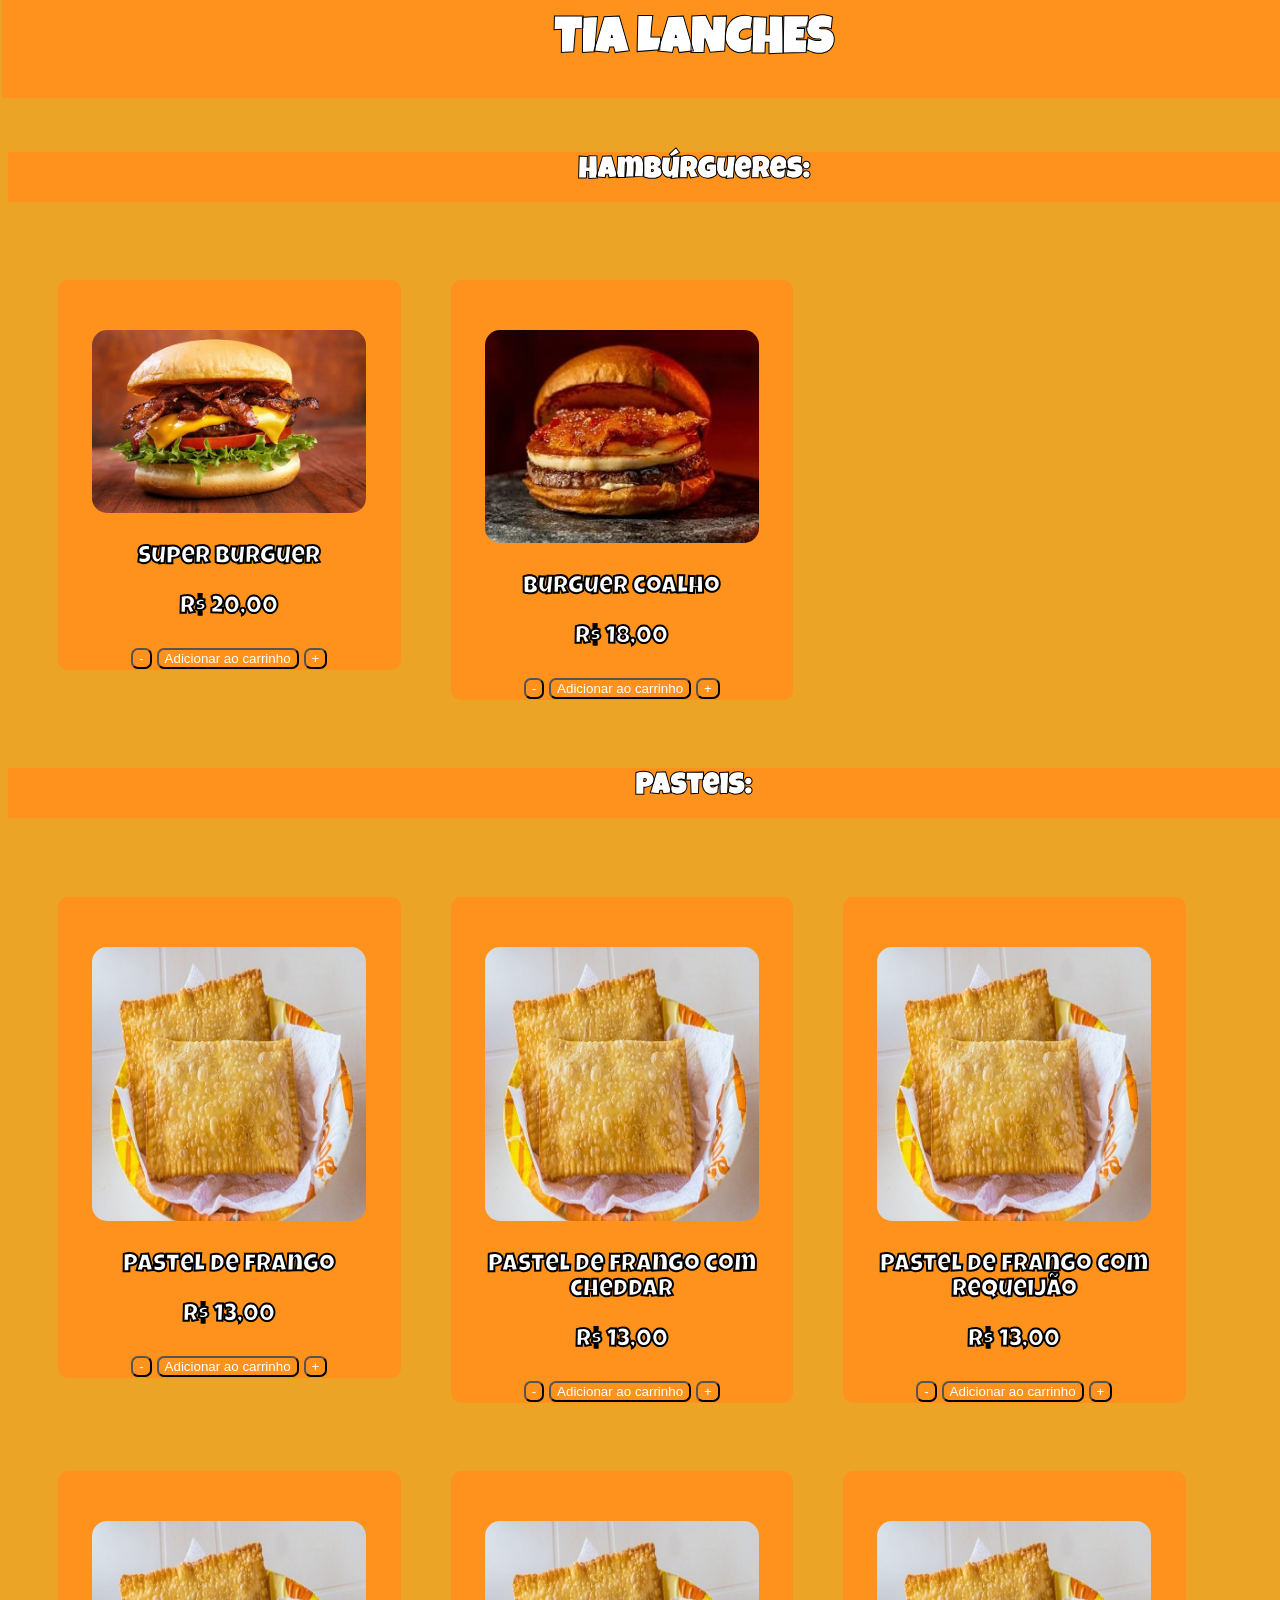
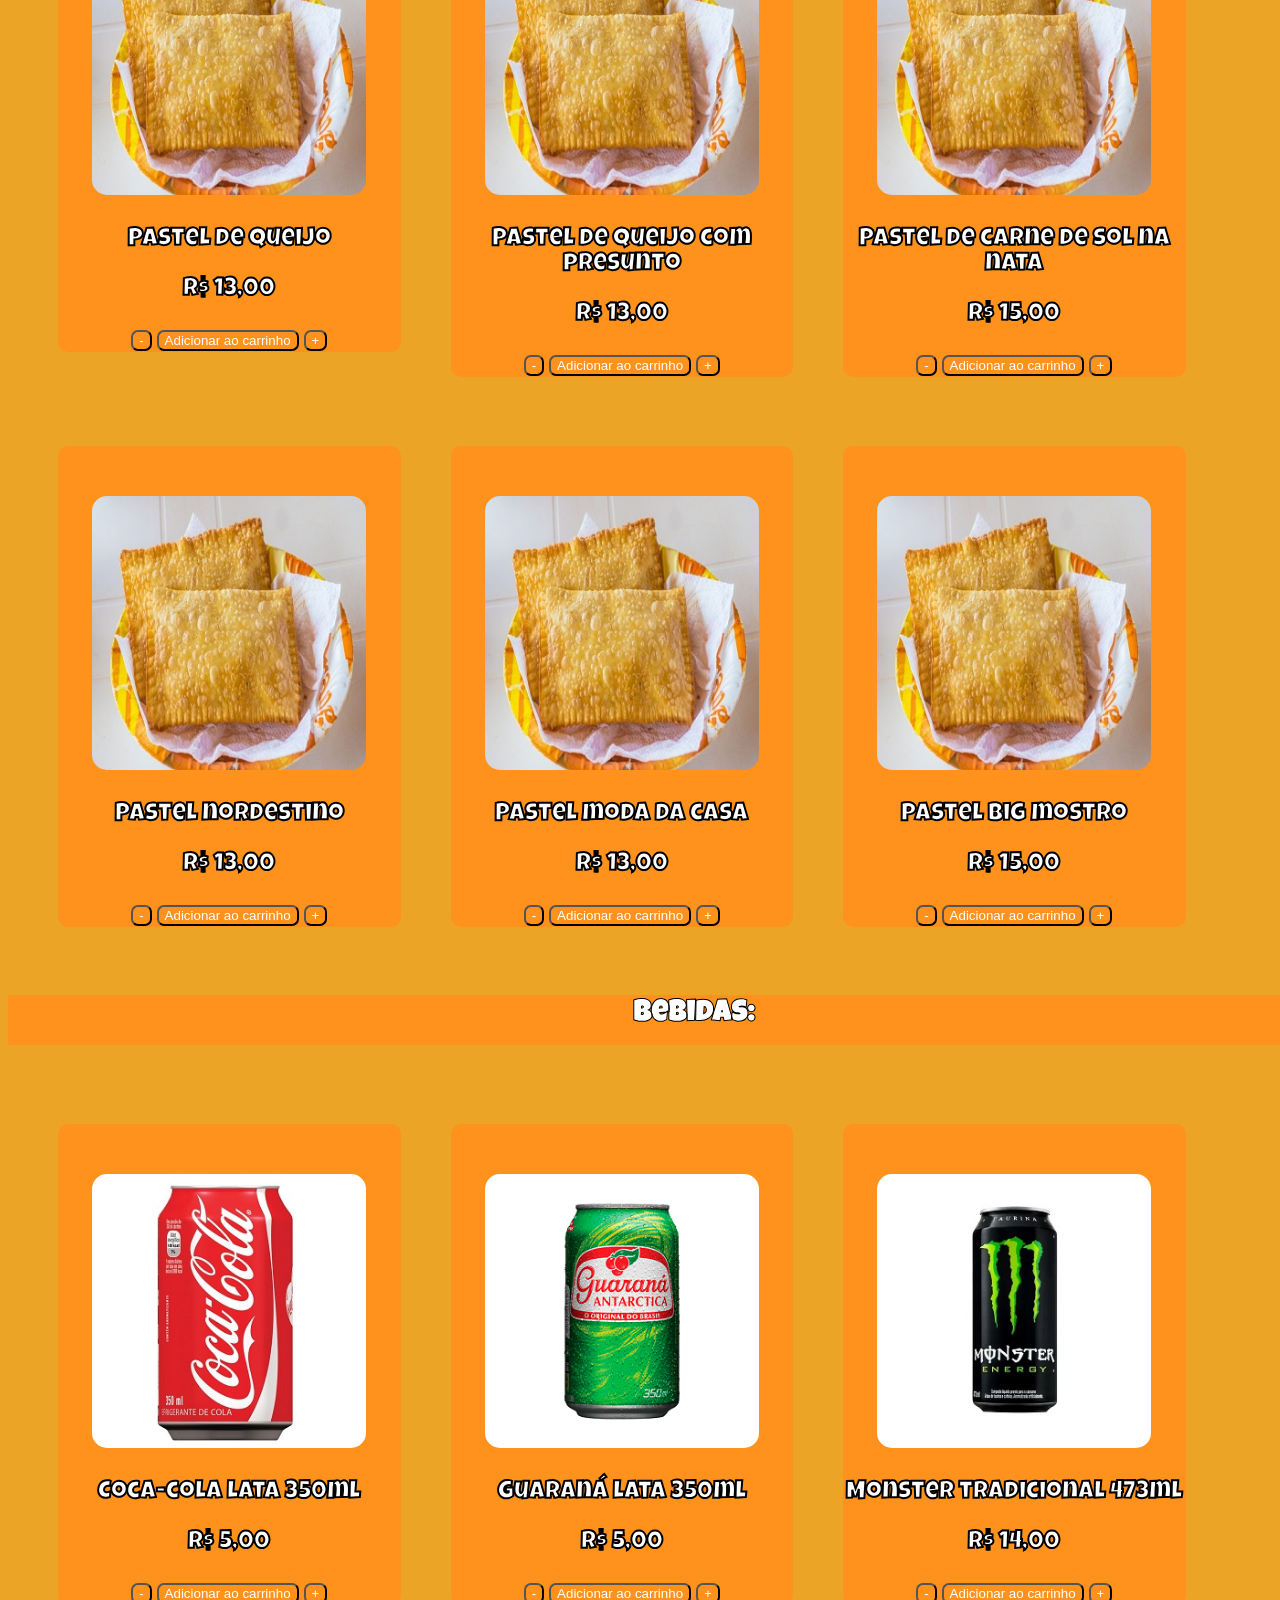
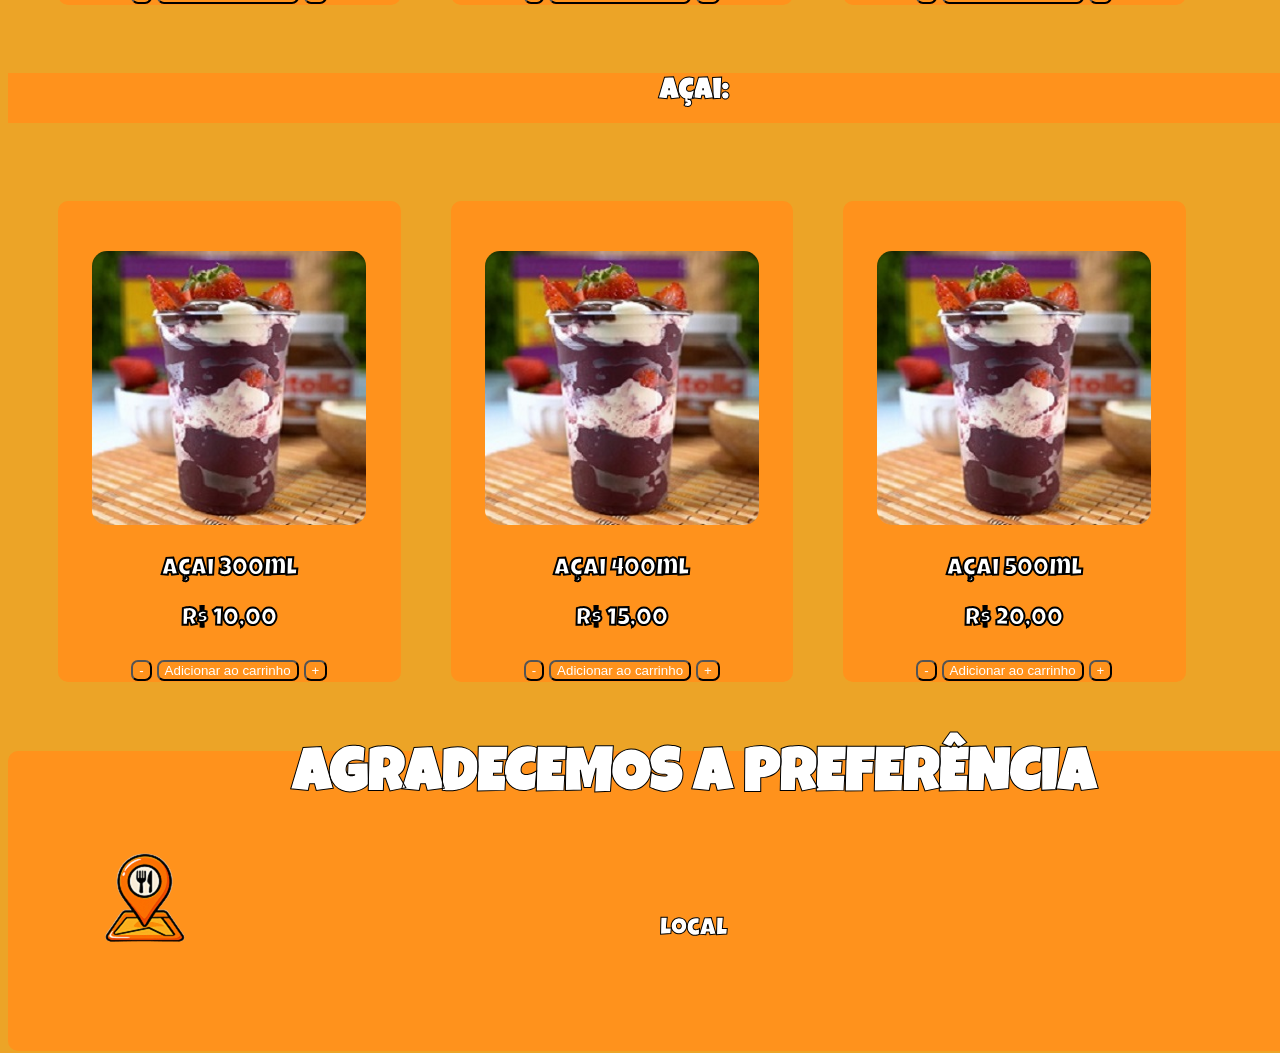
==== index.html @ 6512cf79 "Add files via upload" ====
<!DOCTYPE html>

<html>

<head>

	<title>CARDÁPIO DA TIA LANCHES</title>
	
	<link rel="stylesheet" href="css/estilo.css">

</head>

<body>
	
	<div class="barra1"></div>

	<h1 class="titulo">TIA LANCHES</h1>

<!--topicos dos hamburgueres-->

	<div class="barra2"></div>
	
	<h2 class="tipos">Hambúrgueres:</h2>
	
<div class="prateleira">

	<div class="produto">
	
	<img src="imagens/hamburguerTradicional.jpg" class="imagenProduto">		
	<p>Super burguer</p>
	<p>R$ 20,00</p>
	<button class="botao">-</button>
	<button class="botao">Adicionar ao carrinho</button>
	<button class="botao">+</button>
	
	</div>
	
	<div class="produto">
	
	<img src="imagens/hamburguerDeQueijo.jpg" class="imagenProduto">
	<p>Burguer coalho</p>
	<p>R$ 18,00</p>
	<button class="botao">-</button>
	<button class="botao">Adicionar ao carrinho</button>
	<button class="botao">+</button>
	
	</div>

</div>

<!--topicos dos pasteis-->

	<div class="barra3"></div>

	<h2 class="tipos">Pasteis:</h2>

<div class="prateleira">

	<div class="produto">
	
	<img src="imagens/pastel.jpg" class="imagenProduto">		
	<p>Pastel de frango</p>
	<p>R$ 13,00</p>
	<button class="botao">-</button>
	<button class="botao">Adicionar ao carrinho</button>
	<button class="botao">+</button>
	
	</div>

	<div class="produto">
	
	<img src="imagens/pastel.jpg" class="imagenProduto">
	<p>Pastel de frango com cheddar</p>
	<p>R$ 13,00</p>
	<button class="botao">-</button>
	<button class="botao">Adicionar ao carrinho</button>
	<button class="botao">+</button>
	
	</div>

	<div class="produto">
	
	<img src="imagens/pastel.jpg" class="imagenProduto">
	<p>Pastel de frango com requeijão</p>
	<p>R$ 13,00</p>
	<button class="botao">-</button>
	<button class="botao">Adicionar ao carrinho</button>
	<button class="botao">+</button>
	
	</div>

</div>

<div class="prateleira"><!--segunda pratileira-->

	<div class="produto">
	
	<img src="imagens/pastel.jpg" class="imagenProduto">		
	<p>Pastel de queijo</p>
	<p>R$ 13,00</p>
	<button class="botao">-</button>
	<button class="botao">Adicionar ao carrinho</button>
	<button class="botao">+</button>
	
	</div>

	<div class="produto">
	
	<img src="imagens/pastel.jpg" class="imagenProduto">
	<p>Pastel de queijo com presunto</p>
	<p>R$ 13,00</p>
	<button class="botao">-</button>
	<button class="botao">Adicionar ao carrinho</button>
	<button class="botao">+</button>
	
	</div>

	<div class="produto">
	
	<img src="imagens/pastel.jpg" class="imagenProduto">
	<p>Pastel de carne de sol na nata</p>
	<p>R$ 15,00</p>
	<button class="botao">-</button>
	<button class="botao">Adicionar ao carrinho</button>
	<button class="botao">+</button>
	
	</div>

</div>

<div class="prateleira"><!--Terceira pratileira-->

	<div class="produto">
	
	<img src="imagens/pastel.jpg" class="imagenProduto">		
	<p>Pastel nordestino</p>
	<p>R$ 13,00</p>
	<button class="botao">-</button>
	<button class="botao">Adicionar ao carrinho</button>
	<button class="botao">+</button>
	
	</div>

	<div class="produto">
	
	<img src="imagens/pastel.jpg" class="imagenProduto">
	<p>Pastel moda da casa</p>
	<p>R$ 13,00</p>
	<button class="botao">-</button>
	<button class="botao">Adicionar ao carrinho</button>
	<button class="botao">+</button>
	
	</div>

	<div class="produto">
	
	<img src="imagens/pastel.jpg" class="imagenProduto">
	<p>Pastel big mostro</p>
	<p>R$ 15,00</p>
	<button class="botao">-</button>
	<button class="botao">Adicionar ao carrinho</button>
	<button class="botao">+</button>
	
	</div>

</div>

<!--topicos das bebidas-->

	<div class="barra3"></div>

	<h2 class="tipos">Bebidas:</h2>

	<div class="prateleira">

	<div class="produto">
	
	<img src="imagens/coca.jpg" class="imagenProduto">		
	<p>Coca-cola lata 350ml</p>
	<p>R$ 5,00</p>
	<button class="botao">-</button>
	<button class="botao">Adicionar ao carrinho</button>
	<button class="botao">+</button>
	
	</div>

	<div class="produto">
	
	<img src="imagens/guarana.png" class="imagenProduto">
	<p>Guaraná  lata 350ml</p>
	<p>R$ 5,00</p>
	<button class="botao">-</button>
	<button class="botao">Adicionar ao carrinho</button>
	<button class="botao">+</button>
	
	</div>

	<div class="produto">
	
	<img src="imagens/monster.jpg" class="imagenProduto">
	<p>Monster tradicional 473ml</p>
	<p>R$ 14,00</p>
	<button class="botao">-</button>
	<button class="botao">Adicionar ao carrinho</button>
	<button class="botao">+</button>
	
	</div>

</div>

<!--topicos das sobremessas-->

	<div class="barra3"></div>

	<h2 class="tipos">Açai:</h2>

<div class="prateleira">

	<div class="produto">
	
	<img src="imagens/acai.jpg" class="imagenProduto">		
	<p>Açai 300ml</p>
	<p>R$ 10,00</p>
	<button class="botao">-</button>
	<button class="botao">Adicionar ao carrinho</button>
	<button class="botao">+</button>
	
	</div>

	<div class="produto">
	
	<img src="imagens/acai.jpg" class="imagenProduto">
	<p>Açai 400ml</p>
	<p>R$ 15,00</p>
	<button class="botao">-</button>
	<button class="botao">Adicionar ao carrinho</button>
	<button class="botao">+</button>
	
	</div>

	<div class="produto">
	
	<img src="imagens/acai.jpg" class="imagenProduto">
	<p>Açai 500ml</p>
	<p>R$ 20,00</p>
	<button class="botao">-</button>
	<button class="botao">Adicionar ao carrinho</button>
	<button class="botao">+</button>
	
	</div>

</div>

	<div class="final"></div>

	<div class="textoFinal">

	<h1>AGRADECEMOS A PREFERÊNCIA</h1>
	<img src="imagens/localizacao.png" class="imagemLocalizacao">
	<p class="localizacao">Local</p>

	</div>

</body>

</html>
---- css/estilo.css ----
@import url('https://fonts.googleapis.com/css2?family=Alumni+Sans:ital,wght@0,100..900;1,100..900&family=Caacupe+One&family=Instrument+Serif:ital@0;1&family=Luckiest+Guy&display=swap');

html{background-color: #ECA427;}

body{

	font-family: 'Luckiest Guy', sans-serif;
	-webkit-text-stroke-width: 1px;
	-webkit-text-stroke-color: black;
	width: 1370px;
	height: 800px;

}

/* titulo inicial*/

.barra1{

	width: 100%; 
	height: 100px; 
	background-color: #FF921C;
	margin-left: -6px;
	margin-top: -10px;
}

.titulo {

	width: 1370px; 
	height: 200px; 
	color: white; 
	text-align: center; 
	font-size: 50px;
	margin-top: -80px;

}

/* titulo dos tipos de produtos*/

.barra2{

width: 1370px;
height: 50px;
background-color: #FF921C;
margin-top: -100px;

}

.barra3{

width: 1370px;
height: 50px;
background-color: #FF921C;
margin-top: 5%;

}

.tipos{

	color: white;
	text-align: center; 
	font-size: 30px;
	margin-top: -45px;

}

/* produtos */

.prateleira{

display: flex;


}

.imagenProduto{

width: 80%; 
margin-top: 50px;
border-radius: 15px;
}

.produto{

-webkit-text-stroke-width: 2px;
width: 25%;
height: 50%;
margin-top: 5%;
margin-left: 50px;
color: white; 
text-align: center; 
font-size: 25px;
background-color: #FF921C;
border-radius: 10px;


}

/* botões */

.botao{

-webkit-text-stroke-width: 0px;
background-color: #FF921C;
color: white; 
border-radius: 7px;


}

/* titulo final*/

.final{

	margin-top: 5%;
	width: 1345px; 
	height: 300px; 
	background-color: #FF921C; 
	border-radius: 10px;

}

.textoFinal{

	color: white; 
	text-align: center; 
	font-size: 30px;
	margin-top: -25%;
}

.imagemLocalizacao{

margin-left: -80%;

}

.localizacao{

	color: white; 
	text-align: center; 
	font-size: 25px;
	margin-top: -3%;

}
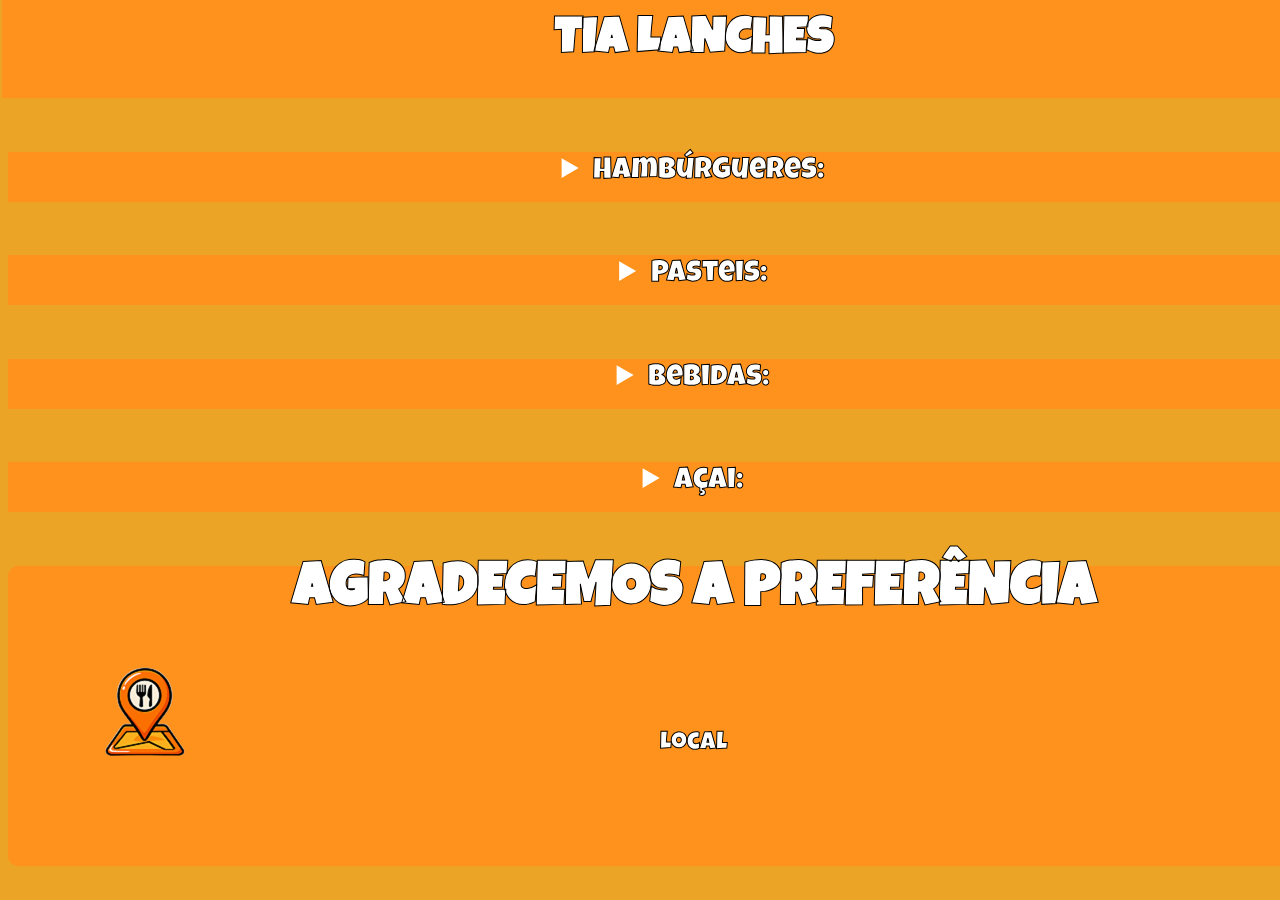
==== commit 40f78263: "Add files via upload" ====
--- a/index.html
+++ b/index.html
@@ -17,10 +17,12 @@
 	<h1 class="titulo">TIA LANCHES</h1>
 
 <!--topicos dos hamburgueres-->
-
+	
 	<div class="barra2"></div>
-	
-	<h2 class="tipos">Hambúrgueres:</h2>
+
+	<details>
+	
+	<summary class="tipos">Hambúrgueres:</summary>
 	
 <div class="prateleira">
 
@@ -48,11 +50,15 @@
 
 </div>
 
+</details>
+
 <!--topicos dos pasteis-->
 
 	<div class="barra3"></div>
 
-	<h2 class="tipos">Pasteis:</h2>
+<details>
+
+	<summary class="tipos">Pasteis:</summary>
 
 <div class="prateleira">
 
@@ -165,13 +171,16 @@
 
 </div>
 
+</details>
+
 <!--topicos das bebidas-->
 
 	<div class="barra3"></div>
 
-	<h2 class="tipos">Bebidas:</h2>
-
-	<div class="prateleira">
+<details>
+
+	<summary class="tipos">Bebidas:</summary>
+<div class="prateleira">
 
 	<div class="produto">
 	
@@ -187,7 +196,7 @@
 	<div class="produto">
 	
 	<img src="imagens/guarana.png" class="imagenProduto">
-	<p>Guaraná  lata 350ml</p>
+	<p>Guaraná lata 350ml</p>
 	<p>R$ 5,00</p>
 	<button class="botao">-</button>
 	<button class="botao">Adicionar ao carrinho</button>
@@ -208,11 +217,52 @@
 
 </div>
 
+<div class="prateleira">
+
+	<div class="produto">
+	
+	<img src="imagens/redbull.jpg" class="imagenProduto">		
+	<p>Red bull 250ml</p>
+	<p>R$ 5,00</p>
+	<button class="botao">-</button>
+	<button class="botao">Adicionar ao carrinho</button>
+	<button class="botao">+</button>
+	
+	</div>
+
+	<div class="produto">
+	
+	<img src="imagens/monsterultra.jpg" class="imagenProduto">
+	<p>Monster ultra 473ml</p>
+	<p>R$ 5,00</p>
+	<button class="botao">-</button>
+	<button class="botao">Adicionar ao carrinho</button>
+	<button class="botao">+</button>
+	
+	</div>
+
+	<div class="produto">
+	
+	<img src="imagens/nescau.jpg" class="imagenProduto">
+	<p>Nescau 200ml</p>
+	<p>R$ 14,00</p>
+	<button class="botao">-</button>
+	<button class="botao">Adicionar ao carrinho</button>
+	<button class="botao">+</button>
+	
+	</div>
+
+</div>
+
+</details>
+
 <!--topicos das sobremessas-->
 
 	<div class="barra3"></div>
 
-	<h2 class="tipos">Açai:</h2>
+<details>
+
+	<summary class="tipos">Açai:</summary>
 
 <div class="prateleira">
 
@@ -251,6 +301,8 @@
 
 </div>
 
+</details>
+
 	<div class="final"></div>
 
 	<div class="textoFinal">
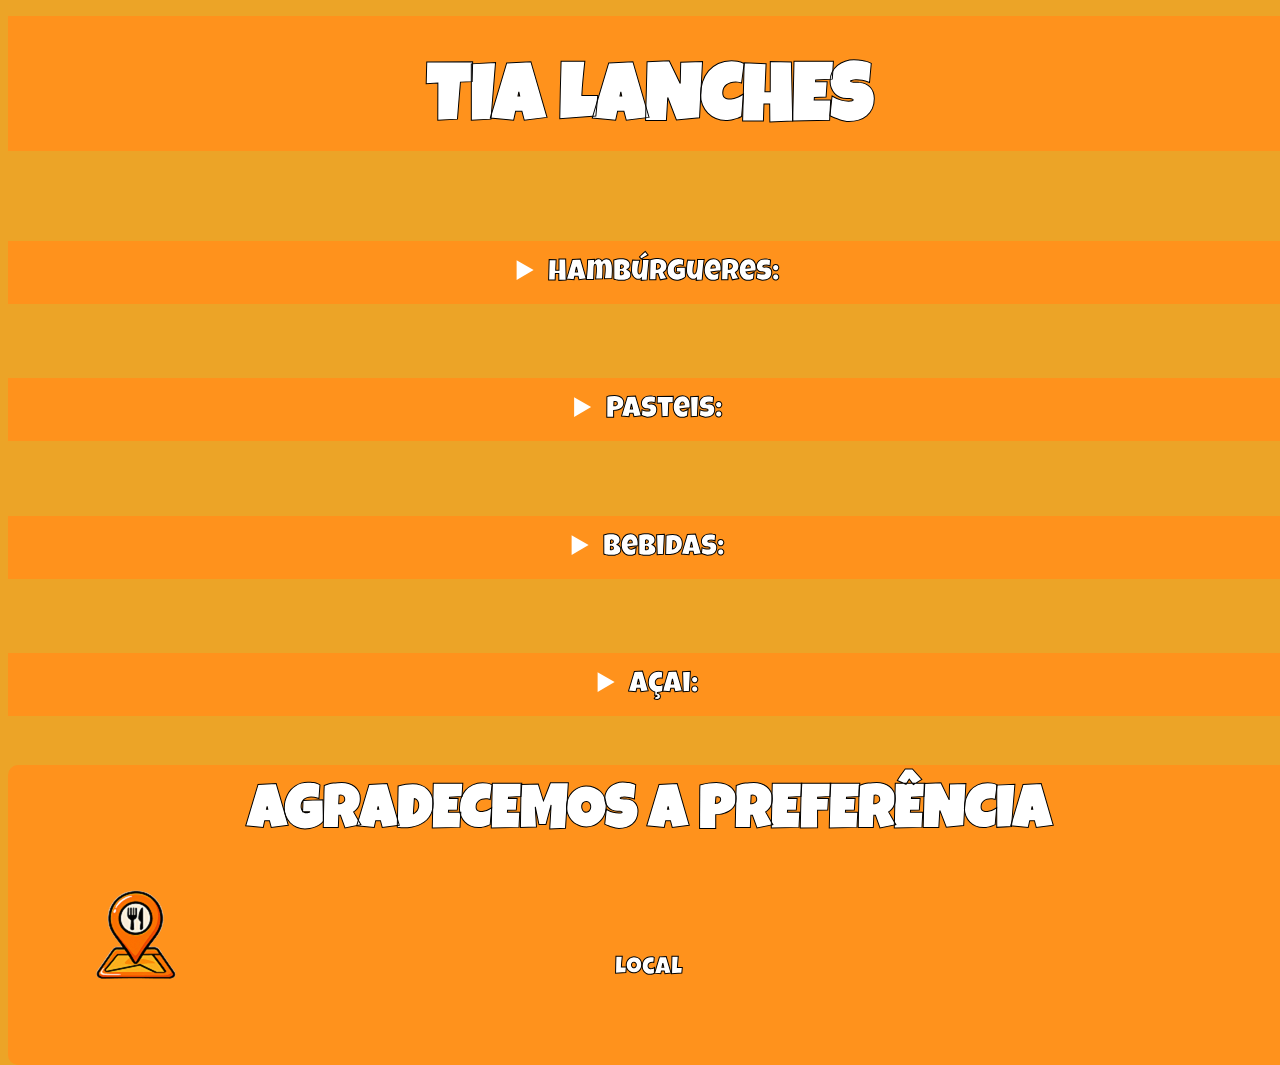
==== commit 63654979: "Add files via upload" ====
--- a/index.html
+++ b/index.html
@@ -6,300 +6,524 @@
 
 	<title>CARDÁPIO DA TIA LANCHES</title>
 	
-	<link rel="stylesheet" href="css/estilo.css">
+	<link rel="stylesheet" href="css/estilo.css" >
+	<link rel = "stylesheet" href="css/card.css">
 
 </head>
 
 <body>
-	
-	<div class="barra1"></div>
-
-	<h1 class="titulo">TIA LANCHES</h1>
+
+	<div = class = "t1">
+	
+		<p class="barraT1"></p>
+		<h1 class="titulo">TIA LANCHES</h1>
+	
+	</div>
 
 <!--topicos dos hamburgueres-->
-	
-	<div class="barra2"></div>
+		
+	<div class = "barraT2"></div>
 
 	<details>
-	
-	<summary class="tipos">Hambúrgueres:</summary>
-	
+
+		<summary class="tipos">Hambúrgueres:</summary>
+
+			<div class="prateleira">
+
+				<div class = "card">
+
+					<input type = "checkbox" id = "card1">
+
+						<div class = "card-conteudo">
+
+							<div class = "frente">
+		
+								<img src="imagens/hamburguerTradicional.jpg" class="imagenProduto">		
+								<p>Super burguer</p>
+								<p>R$ 20,00</p>
+			
+								<label for = "card1">Detalhes</label>
+
+									<div>
+										<button class = "botao">-</button>
+										<button class = "botao">Adicionar ao carrinho</button>
+										<button class = "botao">+</button>
+									</div>
+		
+
+							</div>
+
+							<div class = "verso">
+		
+								<h2>detalhes:</h2>
+								<div>
+
+									<p>* Pão artesanal</p>
+									<p>* Hambúrguer bovino 150g</p>
+									<p>* Bacon</p>
+									<p>* Cheddar</p>
+
+								</div>
+								<label for = "card1">Voltar</label>
+
+							</div>
+
+						</div>
+
+				</div>
+
+				<div class = "card">
+
+					<input type = "checkbox" id = "card2">
+
+						<div class = "card-conteudo">
+
+							<div class = "frente">
+		
+								<img src="imagens/hamburguerDeQueijo.jpg" class="imagenProduto">		
+								<p>Burguer coalho</p>
+								<p>R$ 18,00</p>
+			
+								<label for = "card2">Detalhes</label>
+								
+								<div>
+
+									<button class = "botao">-</button>
+									<button class = "botao">Adicionar ao carrinho</button>
+									<button class = "botao">+</button>
+								</div>
+		
+							</div>
+
+							<div class = "verso">
+		
+								<h2>Detalhes:</h2>
+								<div>
+
+									<p>* Pão artesanal</p>
+									<p>* Hambúrguer bovino 120g</p>
+									<p>* Cebola Caramelizada</p>
+									<p>* Queijo coalho</p>
+
+								</div>
+								<label for = "card2">Voltar</label>
+
+							</div>
+
+						</div>
+	
+				</div>
+
+			</div>
+
+	</details>
+
+<!--topicos dos pasteis-->
+
+	<div class="barraT2"></div>
+
+	<details>
+
+		<summary class="tipos">Pasteis:</summary>
+
+		<div class="prateleira">
+			
+			<div class = "card">
+
+				<input type = "checkbox" id = "card01">
+
+					<div class = "card-conteudo">
+
+						<div class="frente">
+	
+							<img src="imagens/pastel.jpg" class="imagenProduto">		
+							<p>Pastel de frango</p>
+							<p>R$ 13,00</p>
+
+							<label for = "card01">Detalhes</label>
+
+							<div>
+							<button class="botao">-</button>
+							<button class="botao">Adicionar ao carrinho</button>
+							<button class="botao">+</button>
+							</div>
+					
+						</div>
+
+						<div class = "verso">
+		
+							<h2>Detalhes:</h2>
+							<div>
+
+								<p>* Feito com ólheo de motor 2t</p>
+
+							</div>
+
+							<label for = "card01">voltar</label>
+
+						</div>
+
+					</div>
+
+				</div>
+
+			<!--novo objeto-->
+				
+				<div class = "card">
+
+				<input type = "checkbox" id = "card02">
+
+					<div class = "card-conteudo">
+
+						<div class="frente">
+	
+							<img src="imagens/pastel.jpg" class="imagenProduto">		
+							<p>Pastel de frango com cheddar</p>
+							<p>R$ 15,00</p>
+
+							<label for = "card02">Detalhes</label>
+
+							<div>
+							<button class="botao">-</button>
+							<button class="botao">Adicionar ao carrinho</button>
+							<button class="botao">+</button>
+							</div>
+					
+						</div>
+
+						<div class = "verso">
+		
+							<h2>Detalhes:</h2>
+							<div>
+
+								<p>* Feito com ólheo de motor 2t</p>
+
+							</div>
+
+							<label for = "card02">voltar</label>
+
+						</div>
+
+					</div>
+
+				</div>		
+
+				<!--novo objeto-->
+				
+				<div class = "card">
+
+				<input type = "checkbox" id = "card03">
+
+					<div class = "card-conteudo">
+
+						<div class="frente">
+	
+							<img src="imagens/pastel.jpg" class="imagenProduto">		
+							<p>Pastel de frango com queijo coalho</p>
+							<p>R$ 15,00</p>
+
+							<label for = "card03">Detalhes</label>
+
+							<div>
+							<button class="botao">-</button>
+							<button class="botao">Adicionar ao carrinho</button>
+							<button class="botao">+</button>
+							</div>
+					
+						</div>
+
+						<div class = "verso">
+		
+							<h2>Detalhes:</h2>
+							<div>
+
+								<p>* Feito com ólheo de motor 2t</p>
+
+							</div>
+
+							<label for = "card03">voltar</label>
+
+						</div>
+
+					</div>
+
+				</div>		
+
+			</div>
+
+			</div>
+
+	</details>	
+
+
+
+<!--topicos das bebidas-->
+
+	<div class="barraT2"></div>
+
+<details>
+
+	<summary class="tipos">Bebidas:</summary>
+
+	<div class="prateleira">
+
+		<div class = "card">
+
+					<input type = "checkbox" id = "card001">
+
+						<div class = "card-conteudo">
+
+							<div class="frente">
+	
+								<img src="imagens/coca.jpg" class="imagenProduto">		
+								<p>Coca-cola lata 350ml</p>
+								<p>R$ 5,00</p>
+
+								<label for = "card001">Detalhes</label>
+
+								<div>
+									<button class="botao">-</button>
+									<button class="botao">Adicionar ao carrinho</button>
+									<button class="botao">+</button>
+								</div>
+					
+							</div>
+
+							<div class = "verso">
+		
+								<h2>Detalhes:</h2>
+								<div>
+
+									<p>* Caiu do caminhão ontem</p>
+
+								</div>
+
+								<label for = "card001">Voltar</label>
+
+							</div>
+
+						</div>
+
+					</div>
+
+				<!--novo objeto-->
+				
+	<div class = "card">
+
+					<input type = "checkbox" id = "card002">
+
+						<div class = "card-conteudo">
+
+							<div class="frente">
+	
+								<img src="imagens/guarana.png" class="imagenProduto">		
+								<p>Guaraná lata 350ml</p>
+								<p>R$ 5,00</p>
+
+								<label for = "card002">Detalhes</label>
+
+								<div>
+									<button class="botao">-</button>
+									<button class="botao">Adicionar ao carrinho</button>
+									<button class="botao">+</button>
+								</div>
+					
+							</div>
+
+							<div class = "verso">
+		
+								<h2>Detalhes:</h2>
+								<div>
+
+									<p>* Caiu do caminhão ontem</p>
+
+								</div>
+
+								<label for = "card002">Voltar</label>
+
+							</div>
+
+						</div>
+
+					</div>
+
+				<!--novo objeto-->
+				
+	<div class = "card">
+
+					<input type = "checkbox" id = "card003">
+
+						<div class = "card-conteudo">
+
+							<div class="frente">
+	
+								<img src="imagens/monster.jpg" class="imagenProduto">		
+								<p>Monster tradicional 473ml</p>
+								<p>R$ 14,00</p>
+
+								<label for = "card003">Detalhes</label>
+
+								<div>
+									<button class="botao">-</button>
+									<button class="botao">Adicionar ao carrinho</button>
+									<button class="botao">+</button>
+								</div>
+					
+							</div>
+
+							<div class = "verso">
+		
+								<h2>Detalhes:</h2>
+								<div>
+
+									<p>* Caiu do caminhão ontem</p>
+
+								</div>
+
+								<label for = "card003">Voltar</label>
+
+							</div>
+
+						</div>
+
+					</div>
+
+				</div>
+
+</details>
+
+<!--topicos das sobremessas-->
+
+	<div class="barraT2"></div>
+
+<details>
+
+	<summary class="tipos">Açai:</summary>
+
 <div class="prateleira">
 
-	<div class="produto">
-	
-	<img src="imagens/hamburguerTradicional.jpg" class="imagenProduto">		
-	<p>Super burguer</p>
-	<p>R$ 20,00</p>
-	<button class="botao">-</button>
-	<button class="botao">Adicionar ao carrinho</button>
-	<button class="botao">+</button>
-	
-	</div>
-	
-	<div class="produto">
-	
-	<img src="imagens/hamburguerDeQueijo.jpg" class="imagenProduto">
-	<p>Burguer coalho</p>
-	<p>R$ 18,00</p>
-	<button class="botao">-</button>
-	<button class="botao">Adicionar ao carrinho</button>
-	<button class="botao">+</button>
-	
-	</div>
-
-</div>
-
-</details>
-
-<!--topicos dos pasteis-->
-
-	<div class="barra3"></div>
-
-<details>
-
-	<summary class="tipos">Pasteis:</summary>
-
-<div class="prateleira">
-
-	<div class="produto">
-	
-	<img src="imagens/pastel.jpg" class="imagenProduto">		
-	<p>Pastel de frango</p>
-	<p>R$ 13,00</p>
-	<button class="botao">-</button>
-	<button class="botao">Adicionar ao carrinho</button>
-	<button class="botao">+</button>
-	
-	</div>
-
-	<div class="produto">
-	
-	<img src="imagens/pastel.jpg" class="imagenProduto">
-	<p>Pastel de frango com cheddar</p>
-	<p>R$ 13,00</p>
-	<button class="botao">-</button>
-	<button class="botao">Adicionar ao carrinho</button>
-	<button class="botao">+</button>
-	
-	</div>
-
-	<div class="produto">
-	
-	<img src="imagens/pastel.jpg" class="imagenProduto">
-	<p>Pastel de frango com requeijão</p>
-	<p>R$ 13,00</p>
-	<button class="botao">-</button>
-	<button class="botao">Adicionar ao carrinho</button>
-	<button class="botao">+</button>
-	
-	</div>
-
-</div>
-
-<div class="prateleira"><!--segunda pratileira-->
-
-	<div class="produto">
-	
-	<img src="imagens/pastel.jpg" class="imagenProduto">		
-	<p>Pastel de queijo</p>
-	<p>R$ 13,00</p>
-	<button class="botao">-</button>
-	<button class="botao">Adicionar ao carrinho</button>
-	<button class="botao">+</button>
-	
-	</div>
-
-	<div class="produto">
-	
-	<img src="imagens/pastel.jpg" class="imagenProduto">
-	<p>Pastel de queijo com presunto</p>
-	<p>R$ 13,00</p>
-	<button class="botao">-</button>
-	<button class="botao">Adicionar ao carrinho</button>
-	<button class="botao">+</button>
-	
-	</div>
-
-	<div class="produto">
-	
-	<img src="imagens/pastel.jpg" class="imagenProduto">
-	<p>Pastel de carne de sol na nata</p>
-	<p>R$ 15,00</p>
-	<button class="botao">-</button>
-	<button class="botao">Adicionar ao carrinho</button>
-	<button class="botao">+</button>
-	
-	</div>
-
-</div>
-
-<div class="prateleira"><!--Terceira pratileira-->
-
-	<div class="produto">
-	
-	<img src="imagens/pastel.jpg" class="imagenProduto">		
-	<p>Pastel nordestino</p>
-	<p>R$ 13,00</p>
-	<button class="botao">-</button>
-	<button class="botao">Adicionar ao carrinho</button>
-	<button class="botao">+</button>
-	
-	</div>
-
-	<div class="produto">
-	
-	<img src="imagens/pastel.jpg" class="imagenProduto">
-	<p>Pastel moda da casa</p>
-	<p>R$ 13,00</p>
-	<button class="botao">-</button>
-	<button class="botao">Adicionar ao carrinho</button>
-	<button class="botao">+</button>
-	
-	</div>
-
-	<div class="produto">
-	
-	<img src="imagens/pastel.jpg" class="imagenProduto">
-	<p>Pastel big mostro</p>
-	<p>R$ 15,00</p>
-	<button class="botao">-</button>
-	<button class="botao">Adicionar ao carrinho</button>
-	<button class="botao">+</button>
-	
-	</div>
-
-</div>
-
-</details>
-
-<!--topicos das bebidas-->
-
-	<div class="barra3"></div>
-
-<details>
-
-	<summary class="tipos">Bebidas:</summary>
-<div class="prateleira">
-
-	<div class="produto">
-	
-	<img src="imagens/coca.jpg" class="imagenProduto">		
-	<p>Coca-cola lata 350ml</p>
-	<p>R$ 5,00</p>
-	<button class="botao">-</button>
-	<button class="botao">Adicionar ao carrinho</button>
-	<button class="botao">+</button>
-	
-	</div>
-
-	<div class="produto">
-	
-	<img src="imagens/guarana.png" class="imagenProduto">
-	<p>Guaraná lata 350ml</p>
-	<p>R$ 5,00</p>
-	<button class="botao">-</button>
-	<button class="botao">Adicionar ao carrinho</button>
-	<button class="botao">+</button>
-	
-	</div>
-
-	<div class="produto">
-	
-	<img src="imagens/monster.jpg" class="imagenProduto">
-	<p>Monster tradicional 473ml</p>
-	<p>R$ 14,00</p>
-	<button class="botao">-</button>
-	<button class="botao">Adicionar ao carrinho</button>
-	<button class="botao">+</button>
-	
-	</div>
-
-</div>
-
-<div class="prateleira">
-
-	<div class="produto">
-	
-	<img src="imagens/redbull.jpg" class="imagenProduto">		
-	<p>Red bull 250ml</p>
-	<p>R$ 5,00</p>
-	<button class="botao">-</button>
-	<button class="botao">Adicionar ao carrinho</button>
-	<button class="botao">+</button>
-	
-	</div>
-
-	<div class="produto">
-	
-	<img src="imagens/monsterultra.jpg" class="imagenProduto">
-	<p>Monster ultra 473ml</p>
-	<p>R$ 5,00</p>
-	<button class="botao">-</button>
-	<button class="botao">Adicionar ao carrinho</button>
-	<button class="botao">+</button>
-	
-	</div>
-
-	<div class="produto">
-	
-	<img src="imagens/nescau.jpg" class="imagenProduto">
-	<p>Nescau 200ml</p>
-	<p>R$ 14,00</p>
-	<button class="botao">-</button>
-	<button class="botao">Adicionar ao carrinho</button>
-	<button class="botao">+</button>
-	
-	</div>
-
-</div>
-
-</details>
-
-<!--topicos das sobremessas-->
-
-	<div class="barra3"></div>
-
-<details>
-
-	<summary class="tipos">Açai:</summary>
-
-<div class="prateleira">
-
-	<div class="produto">
-	
-	<img src="imagens/acai.jpg" class="imagenProduto">		
-	<p>Açai 300ml</p>
-	<p>R$ 10,00</p>
-	<button class="botao">-</button>
-	<button class="botao">Adicionar ao carrinho</button>
-	<button class="botao">+</button>
-	
-	</div>
-
-	<div class="produto">
-	
-	<img src="imagens/acai.jpg" class="imagenProduto">
-	<p>Açai 400ml</p>
-	<p>R$ 15,00</p>
-	<button class="botao">-</button>
-	<button class="botao">Adicionar ao carrinho</button>
-	<button class="botao">+</button>
-	
-	</div>
-
-	<div class="produto">
-	
-	<img src="imagens/acai.jpg" class="imagenProduto">
-	<p>Açai 500ml</p>
-	<p>R$ 20,00</p>
-	<button class="botao">-</button>
-	<button class="botao">Adicionar ao carrinho</button>
-	<button class="botao">+</button>
-	
-	</div>
-
-</div>
+	<div class = "card">
+
+					<input type = "checkbox" id = "card0001">
+
+						<div class = "card-conteudo">
+
+							<div class="frente">
+	
+								<img src="imagens/acai.jpg" class="imagenProduto">		
+								<p>Açai 300ml</p>
+								<p>R$ 10,00</p>
+
+								<label for = "card0001">Detalhes</label>
+
+								<div>
+									<button class="botao">-</button>
+									<button class="botao">Adicionar ao carrinho</button>
+									<button class="botao">+</button>
+								</div>
+					
+							</div>
+
+							<div class = "verso">
+		
+								<h2>Detalhes:</h2>
+								<div>
+
+									<p>* Caiu do caminhão ontem</p>
+
+								</div>
+
+								<label for = "card0001">Voltar</label>
+
+							</div>
+
+						</div>
+
+					</div>
+
+				<!--novo objeto-->
+				
+	<div class = "card">
+
+					<input type = "checkbox" id = "card0002">
+
+						<div class = "card-conteudo">
+
+							<div class="frente">
+	
+								<img src="imagens/acai.jpg" class="imagenProduto">		
+								<p>Açai 400ml</p>
+								<p>R$ 15,00</p>
+
+								<label for = "card0002">Detalhes</label>
+
+								<div>
+									<button class="botao">-</button>
+									<button class="botao">Adicionar ao carrinho</button>
+									<button class="botao">+</button>
+								</div>
+					
+							</div>
+
+							<div class = "verso">
+		
+								<h2>Detalhes:</h2>
+								<div>
+
+									<p>* Caiu do caminhão ontem</p>
+
+								</div>
+
+								<label for = "card0002">Voltar</label>
+
+							</div>
+
+						</div>
+
+					</div>
+
+				<!--novo objeto-->
+				
+	<div class = "card">
+
+					<input type = "checkbox" id = "card0003">
+
+						<div class = "card-conteudo">
+
+							<div class="frente">
+	
+								<img src="imagens/acai.jpg" class="imagenProduto">		
+								<p>Açai 500ml</p>
+								<p>R$ 20,00</p>
+
+								<label for = "card0003">Detalhes</label>
+
+								<div>
+									<button class="botao">-</button>
+									<button class="botao">Adicionar ao carrinho</button>
+									<button class="botao">+</button>
+								</div>
+					
+							</div>
+
+							<div class = "verso">
+		
+								<h2>Detalhes:</h2>
+								<div>
+
+									<p>* Caiu do caminhão ontem</p>
+
+								</div>
+
+								<label for = "card0003">Voltar</label>
+
+							</div>
+
+						</div>
+
+					</div>
+
+				</div>
 
 </details>
 
--- a/css/estilo.css
+++ b/css/estilo.css
@@ -1,58 +1,71 @@
 @import url('https://fonts.googleapis.com/css2?family=Alumni+Sans:ital,wght@0,100..900;1,100..900&family=Caacupe+One&family=Instrument+Serif:ital@0;1&family=Luckiest+Guy&display=swap');
 
-html{background-color: #ECA427;}
+html{
+
+	background-color: #ECA427;
+	width: 100%;
+	height: 100%;
+}
 
 body{
 
 	font-family: 'Luckiest Guy', sans-serif;
 	-webkit-text-stroke-width: 1px;
 	-webkit-text-stroke-color: black;
-	width: 1370px;
-	height: 800px;
-
+	width: 100%;
+	height: 100%;
 }
 
 /* titulo inicial*/
 
-.barra1{
+.t1{
 
 	width: 100%; 
-	height: 100px; 
+	height: 15%;
+
+}
+
+.barraT1{
+
+	width: 100%; 
+	height: 100%;
 	background-color: #FF921C;
-	margin-left: -6px;
-	margin-top: -10px;
 }
 
 .titulo {
 
-	width: 1370px; 
-	height: 200px; 
+	width: 100%;
+	height: 100%;
 	color: white; 
 	text-align: center; 
-	font-size: 50px;
-	margin-top: -80px;
+	font-size: 500%;
+	margin-top: -8%;
 
 }
 
 /* titulo dos tipos de produtos*/
 
-.barra2{
+.barraT2{
 
-width: 1370px;
-height: 50px;
+width: 100%;
+height: 7%;
 background-color: #FF921C;
-margin-top: -100px;
+margin-top: 7%;
+
 
 }
 
+
 .barra3{
 
-width: 1370px;
+width: 100%;
 height: 50px;
 background-color: #FF921C;
 margin-top: 5%;
 
 }
+
+
 
 .tipos{
 
@@ -68,15 +81,15 @@
 .prateleira{
 
 display: flex;
-
+width: 100%;
 
 }
 
 .imagenProduto{
 
 width: 80%; 
-margin-top: 50px;
-border-radius: 15px;
+border-radius: 10%;
+margin-top: 10%;
 }
 
 .produto{
@@ -103,6 +116,7 @@
 background-color: #FF921C;
 color: white; 
 border-radius: 7px;
+margin-top: 5%;
 
 
 }
--- a/css/card.css
+++ b/css/card.css
@@ -0,0 +1,46 @@
+.card{
+	margin-top: 5%;
+	width: 300px;
+	height: 350px;
+	margin-left: 7%;
+	position: relative;
+}
+
+.card input{ /*esta chamando o input dentro da div card*/
+
+	display: none; /*para não mostrar a caixa de marcação*/
+
+}
+
+.card-conteudo{
+
+	width: 100%;
+	height: 100%;
+	position: relative;
+	transform-style: preserve-3d;
+	transition: transform 0.6s;
+}
+
+.frente, .verso{
+
+width: 100%;
+height: 100%;
+border-radius: 10%;
+background-color: #FF921C;
+text-align: center;
+position: absolute;/*esta colocando os dois objetos no mesmo lugar em relação o objeto pai*/
+backface-visibility: hidden;/*esconde um elemento*/
+color: white;
+
+}
+.verso{
+
+	transform: rotateY(180deg);/*com esse giro os detalhes que ficaram atrás*/
+
+}
+.card input:checked + .card-conteudo{
+
+	transform: rotateY(180deg);
+
+}
+
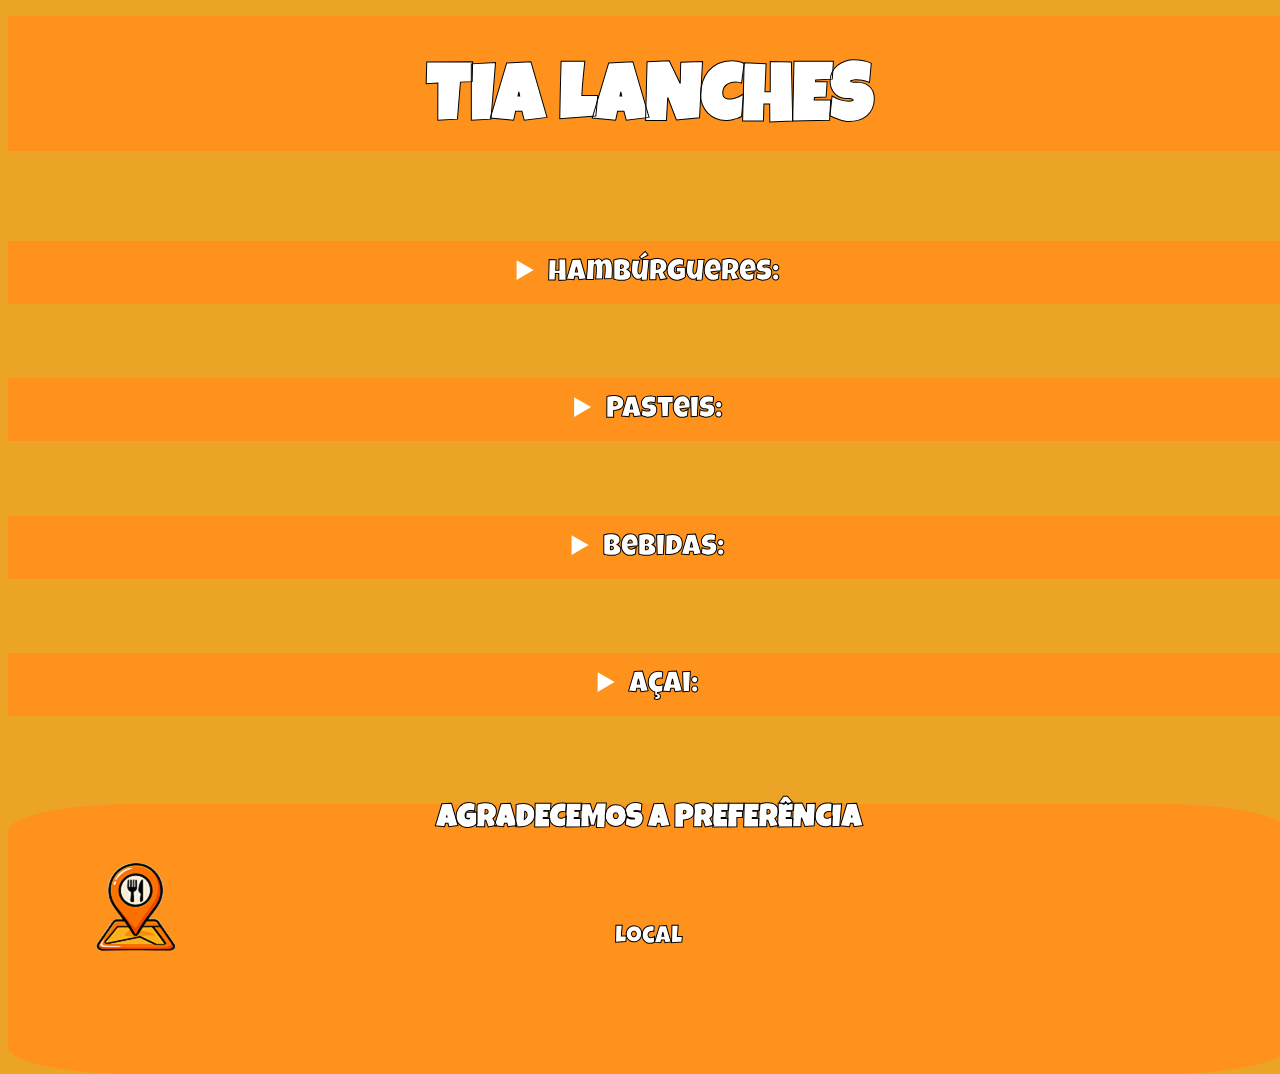
==== commit b993bcc1: "Add files via upload" ====
--- a/index.html
+++ b/index.html
@@ -527,14 +527,16 @@
 
 </details>
 
-	<div class="final"></div>
-
-	<div class="textoFinal">
-
-	<h1>AGRADECEMOS A PREFERÊNCIA</h1>
-	<img src="imagens/localizacao.png" class="imagemLocalizacao">
-	<p class="localizacao">Local</p>
-
+	<div class="final">
+
+		<div class="textoFinal">
+
+			<h1>AGRADECEMOS A PREFERÊNCIA</h1>
+			<img src="imagens/localizacao.png" class="imagemLocalizacao">
+			<p class="localizacao">Local</p>
+
+		</div>
+		
 	</div>
 
 </body>
--- a/css/estilo.css
+++ b/css/estilo.css
@@ -125,11 +125,11 @@
 
 .final{
 
-	margin-top: 5%;
-	width: 1345px; 
-	height: 300px; 
+	margin-top: 23%;
+	width: 100%; 
+	height: 30%; 
 	background-color: #FF921C; 
-	border-radius: 10px;
+	border-radius: 10%;
 
 }
 
@@ -137,8 +137,8 @@
 
 	color: white; 
 	text-align: center; 
-	font-size: 30px;
-	margin-top: -25%;
+	font-size: 100%;
+	margin-top: -15%;
 }
 
 .imagemLocalizacao{
